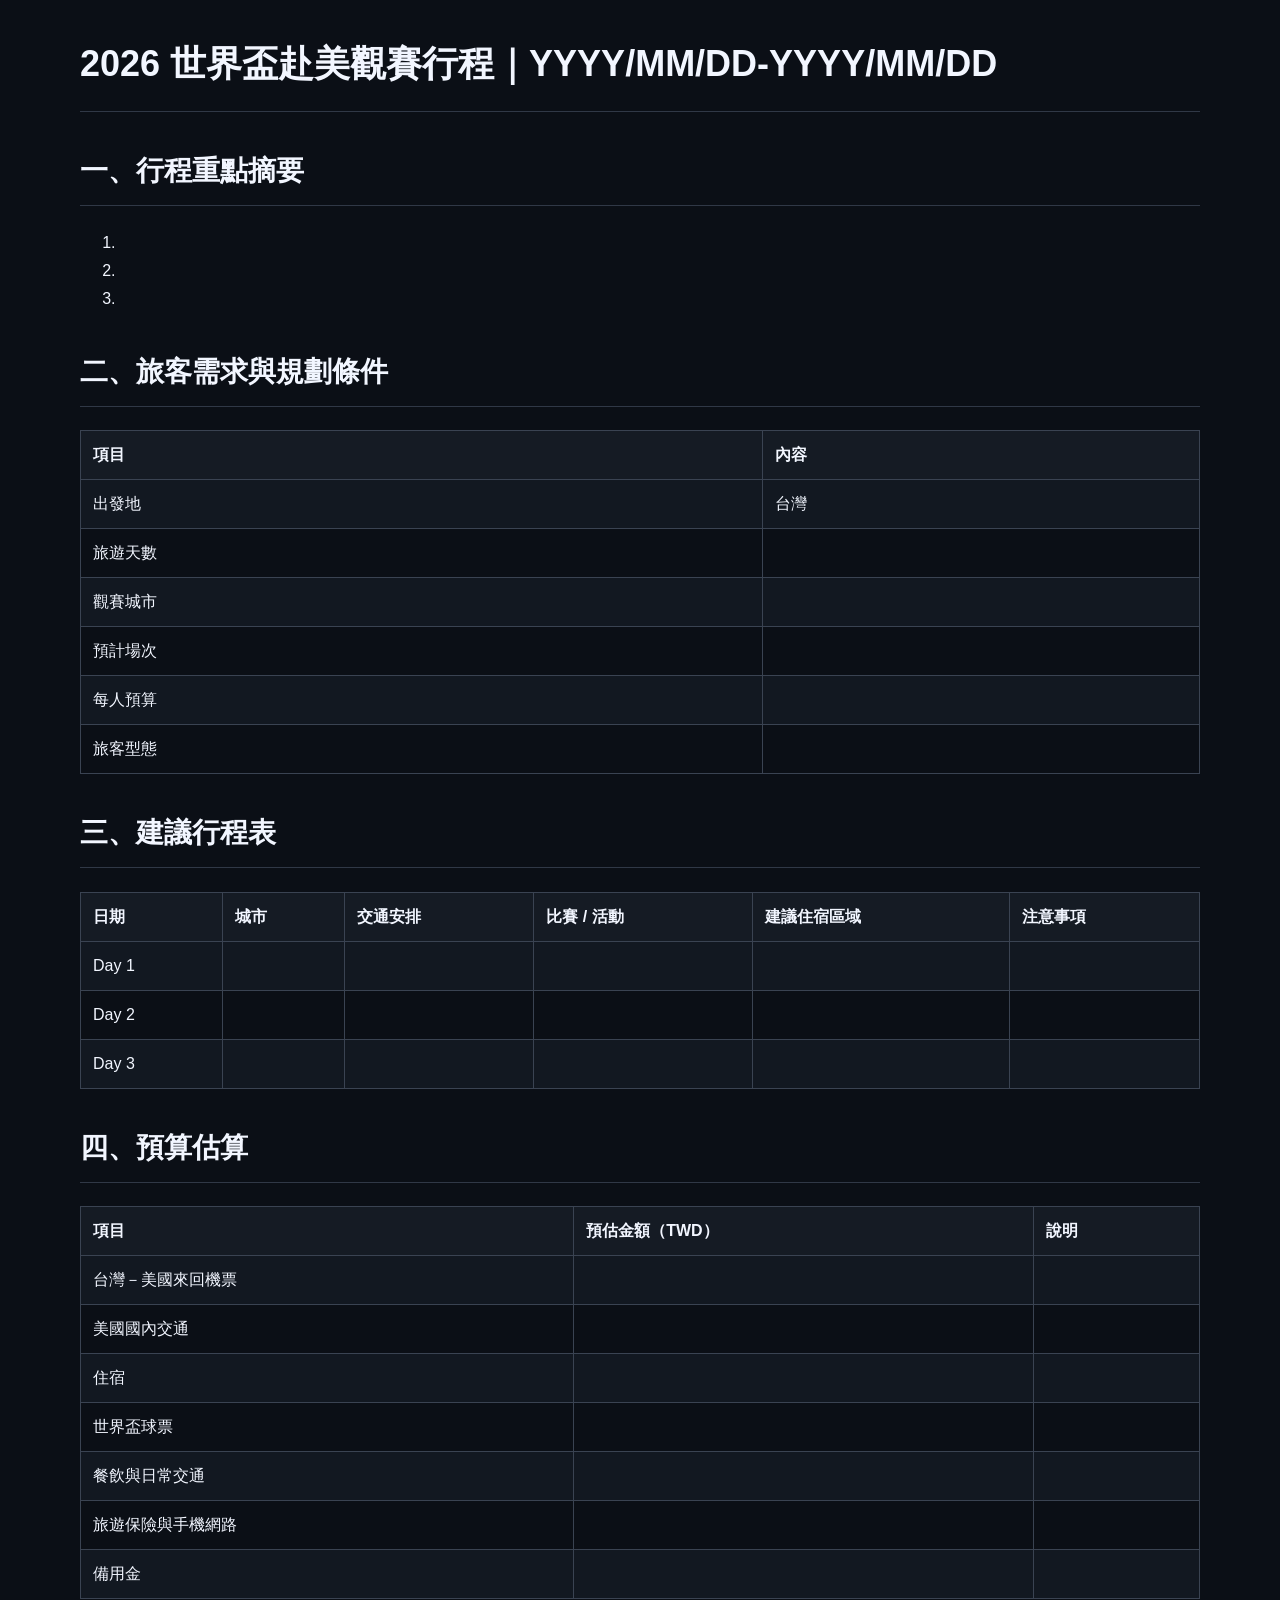
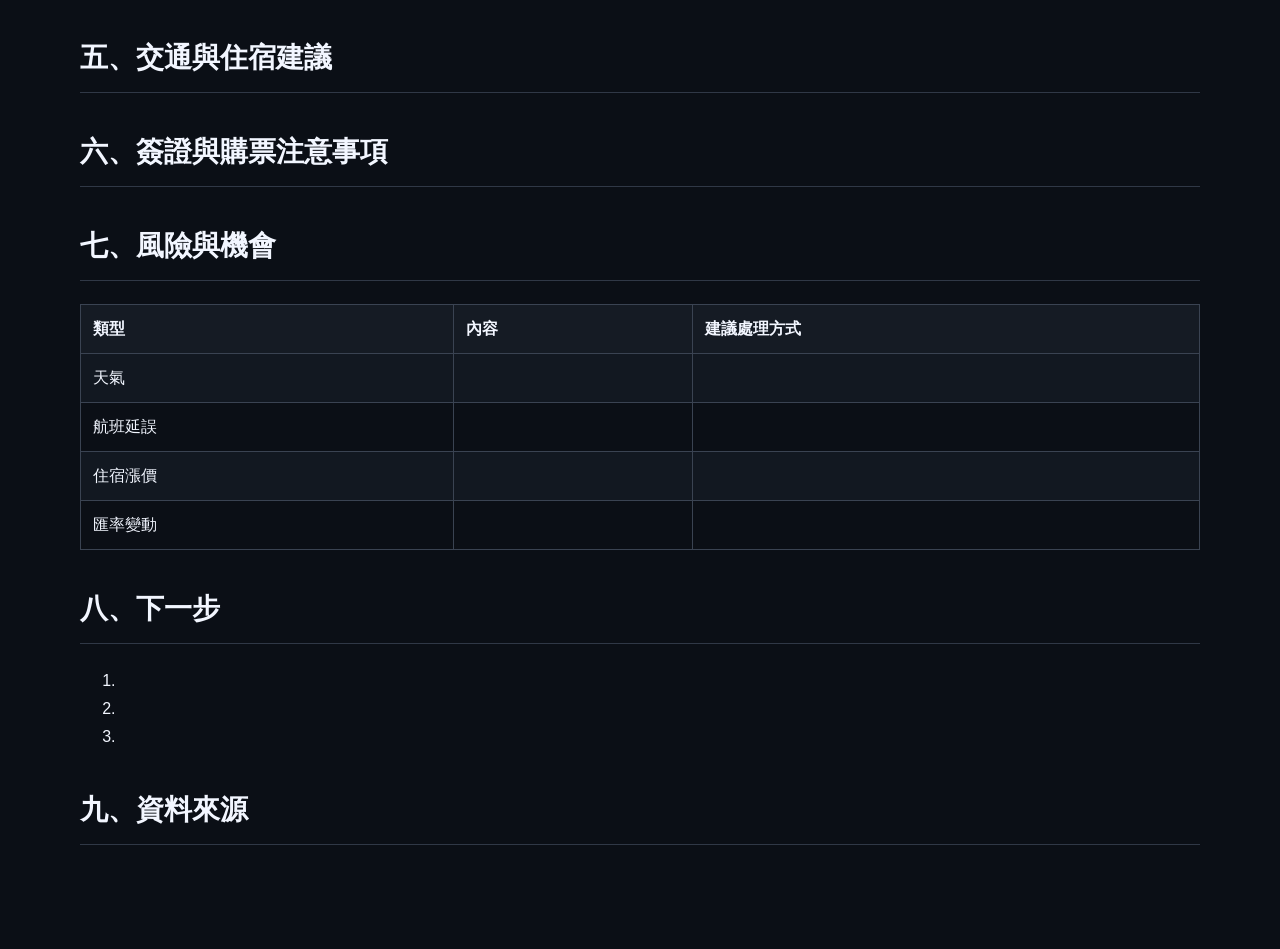
==== references/worldcup-trip-html-template.html @ b1ef3736 "Add files via upload" ====
<!doctype html>
<html lang="zh-Hant-TW">
<head>
  <meta charset="utf-8">
  <meta name="viewport" content="width=device-width, initial-scale=1">
  <title>2026 世界盃台灣球迷行程規劃範本</title>
  <style>
    body {
      margin: 0;
      background: #0b0f16;
      color: #f2f6ff;
      font-family: "Noto Sans TC", "Microsoft JhengHei", sans-serif;
      line-height: 1.75;
    }
    main {
      max-width: 1120px;
      margin: 0 auto;
      padding: 32px 48px 80px;
    }
    h1 {
      font-size: 36px;
      border-bottom: 1px solid #303846;
      padding-bottom: 16px;
      margin: 0 0 24px;
    }
    h2 {
      font-size: 28px;
      border-bottom: 1px solid #303846;
      padding-bottom: 10px;
      margin-top: 34px;
    }
    table {
      border-collapse: collapse;
      width: 100%;
      margin: 18px 0 26px;
    }
    th, td {
      border: 1px solid #3a4352;
      padding: 10px 12px;
      text-align: left;
      vertical-align: top;
    }
    th {
      background: #151b24;
    }
    tr:nth-child(even) td {
      background: #121821;
    }
    .source {
      color: #9ca8ba;
    }
  </style>
</head>
<body>
  <main>
    <h1>2026 世界盃赴美觀賽行程｜YYYY/MM/DD-YYYY/MM/DD</h1>

    <h2>一、行程重點摘要</h2>
    <ol>
      <li></li>
      <li></li>
      <li></li>
    </ol>

    <h2>二、旅客需求與規劃條件</h2>
    <table>
      <tr><th>項目</th><th>內容</th></tr>
      <tr><td>出發地</td><td>台灣</td></tr>
      <tr><td>旅遊天數</td><td></td></tr>
      <tr><td>觀賽城市</td><td></td></tr>
      <tr><td>預計場次</td><td></td></tr>
      <tr><td>每人預算</td><td></td></tr>
      <tr><td>旅客型態</td><td></td></tr>
    </table>

    <h2>三、建議行程表</h2>
    <table>
      <tr><th>日期</th><th>城市</th><th>交通安排</th><th>比賽 / 活動</th><th>建議住宿區域</th><th>注意事項</th></tr>
      <tr><td>Day 1</td><td></td><td></td><td></td><td></td><td></td></tr>
      <tr><td>Day 2</td><td></td><td></td><td></td><td></td><td></td></tr>
      <tr><td>Day 3</td><td></td><td></td><td></td><td></td><td></td></tr>
    </table>

    <h2>四、預算估算</h2>
    <table>
      <tr><th>項目</th><th>預估金額（TWD）</th><th>說明</th></tr>
      <tr><td>台灣－美國來回機票</td><td></td><td></td></tr>
      <tr><td>美國國內交通</td><td></td><td></td></tr>
      <tr><td>住宿</td><td></td><td></td></tr>
      <tr><td>世界盃球票</td><td></td><td></td></tr>
      <tr><td>餐飲與日常交通</td><td></td><td></td></tr>
      <tr><td>旅遊保險與手機網路</td><td></td><td></td></tr>
      <tr><td>備用金</td><td></td><td></td></tr>
    </table>

    <h2>五、交通與住宿建議</h2>
    <p></p>

    <h2>六、簽證與購票注意事項</h2>
    <p></p>

    <h2>七、風險與機會</h2>
    <table>
      <tr><th>類型</th><th>內容</th><th>建議處理方式</th></tr>
      <tr><td>天氣</td><td></td><td></td></tr>
      <tr><td>航班延誤</td><td></td><td></td></tr>
      <tr><td>住宿漲價</td><td></td><td></td></tr>
      <tr><td>匯率變動</td><td></td><td></td></tr>
    </table>

    <h2>八、下一步</h2>
    <ol>
      <li></li>
      <li></li>
      <li></li>
    </ol>

    <h2>九、資料來源</h2>
    <p class="source"></p>
  </main>
</body>
</html>
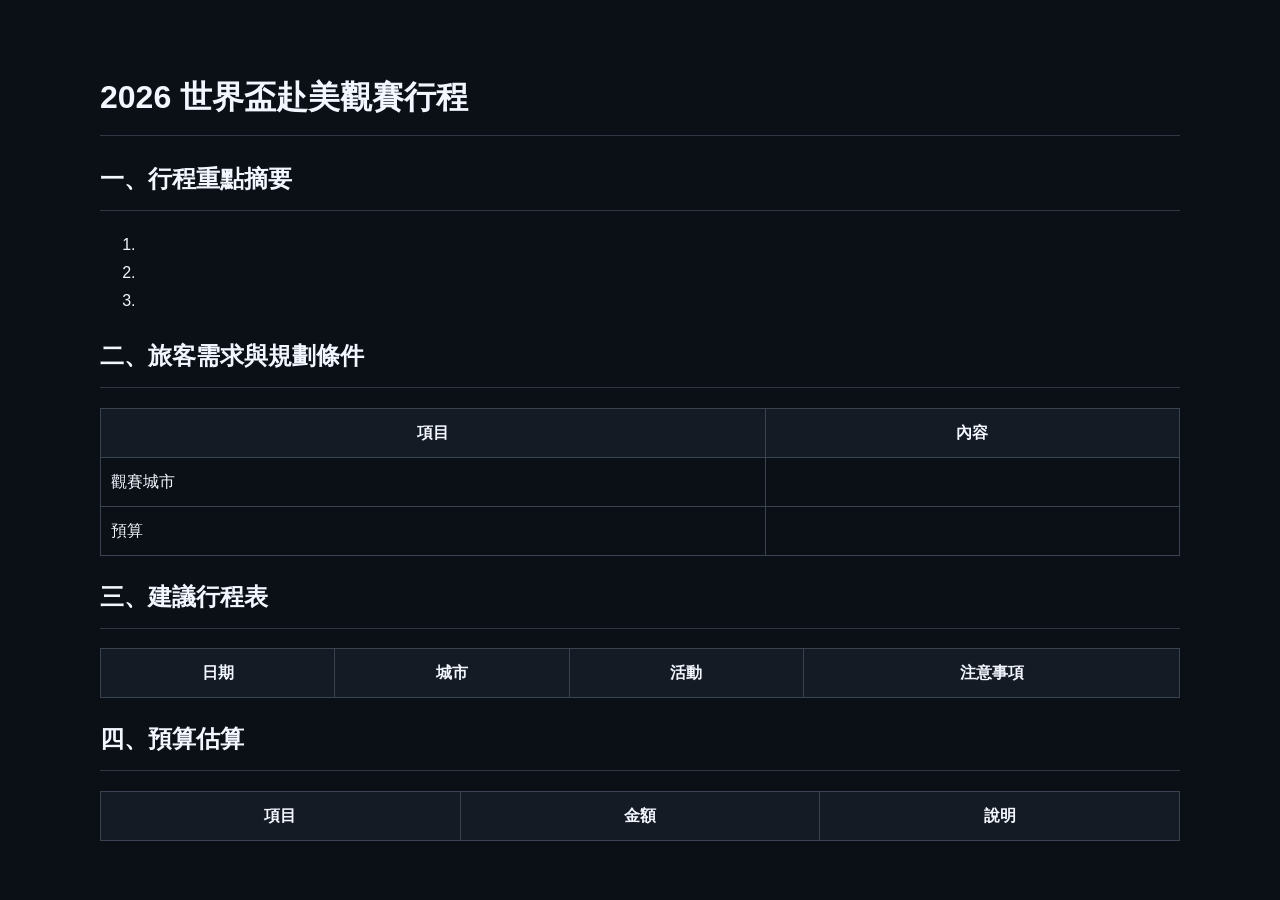
==== commit 08735e9e: "Add files via upload" ====
--- a/references/worldcup-trip-html-template.html
+++ b/references/worldcup-trip-html-template.html
@@ -2,121 +2,27 @@
 <html lang="zh-Hant-TW">
 <head>
   <meta charset="utf-8">
-  <meta name="viewport" content="width=device-width, initial-scale=1">
   <title>2026 世界盃台灣球迷行程規劃範本</title>
   <style>
-    body {
-      margin: 0;
-      background: #0b0f16;
-      color: #f2f6ff;
-      font-family: "Noto Sans TC", "Microsoft JhengHei", sans-serif;
-      line-height: 1.75;
-    }
-    main {
-      max-width: 1120px;
-      margin: 0 auto;
-      padding: 32px 48px 80px;
-    }
-    h1 {
-      font-size: 36px;
-      border-bottom: 1px solid #303846;
-      padding-bottom: 16px;
-      margin: 0 0 24px;
-    }
-    h2 {
-      font-size: 28px;
-      border-bottom: 1px solid #303846;
-      padding-bottom: 10px;
-      margin-top: 34px;
-    }
-    table {
-      border-collapse: collapse;
-      width: 100%;
-      margin: 18px 0 26px;
-    }
-    th, td {
-      border: 1px solid #3a4352;
-      padding: 10px 12px;
-      text-align: left;
-      vertical-align: top;
-    }
-    th {
-      background: #151b24;
-    }
-    tr:nth-child(even) td {
-      background: #121821;
-    }
-    .source {
-      color: #9ca8ba;
-    }
+    body { background: #0b0f16; color: #f2f6ff; font-family: "Microsoft JhengHei", sans-serif; line-height: 1.75; }
+    main { max-width: 1080px; margin: 0 auto; padding: 40px; }
+    h1, h2 { border-bottom: 1px solid #303846; padding-bottom: 10px; }
+    table { width: 100%; border-collapse: collapse; }
+    th, td { border: 1px solid #3a4352; padding: 10px; }
+    th { background: #151b24; }
   </style>
 </head>
 <body>
   <main>
-    <h1>2026 世界盃赴美觀賽行程｜YYYY/MM/DD-YYYY/MM/DD</h1>
-
+    <h1>2026 世界盃赴美觀賽行程</h1>
     <h2>一、行程重點摘要</h2>
-    <ol>
-      <li></li>
-      <li></li>
-      <li></li>
-    </ol>
-
+    <ol><li></li><li></li><li></li></ol>
     <h2>二、旅客需求與規劃條件</h2>
-    <table>
-      <tr><th>項目</th><th>內容</th></tr>
-      <tr><td>出發地</td><td>台灣</td></tr>
-      <tr><td>旅遊天數</td><td></td></tr>
-      <tr><td>觀賽城市</td><td></td></tr>
-      <tr><td>預計場次</td><td></td></tr>
-      <tr><td>每人預算</td><td></td></tr>
-      <tr><td>旅客型態</td><td></td></tr>
-    </table>
-
+    <table><tr><th>項目</th><th>內容</th></tr><tr><td>觀賽城市</td><td></td></tr><tr><td>預算</td><td></td></tr></table>
     <h2>三、建議行程表</h2>
-    <table>
-      <tr><th>日期</th><th>城市</th><th>交通安排</th><th>比賽 / 活動</th><th>建議住宿區域</th><th>注意事項</th></tr>
-      <tr><td>Day 1</td><td></td><td></td><td></td><td></td><td></td></tr>
-      <tr><td>Day 2</td><td></td><td></td><td></td><td></td><td></td></tr>
-      <tr><td>Day 3</td><td></td><td></td><td></td><td></td><td></td></tr>
-    </table>
-
+    <table><tr><th>日期</th><th>城市</th><th>活動</th><th>注意事項</th></tr></table>
     <h2>四、預算估算</h2>
-    <table>
-      <tr><th>項目</th><th>預估金額（TWD）</th><th>說明</th></tr>
-      <tr><td>台灣－美國來回機票</td><td></td><td></td></tr>
-      <tr><td>美國國內交通</td><td></td><td></td></tr>
-      <tr><td>住宿</td><td></td><td></td></tr>
-      <tr><td>世界盃球票</td><td></td><td></td></tr>
-      <tr><td>餐飲與日常交通</td><td></td><td></td></tr>
-      <tr><td>旅遊保險與手機網路</td><td></td><td></td></tr>
-      <tr><td>備用金</td><td></td><td></td></tr>
-    </table>
-
-    <h2>五、交通與住宿建議</h2>
-    <p></p>
-
-    <h2>六、簽證與購票注意事項</h2>
-    <p></p>
-
-    <h2>七、風險與機會</h2>
-    <table>
-      <tr><th>類型</th><th>內容</th><th>建議處理方式</th></tr>
-      <tr><td>天氣</td><td></td><td></td></tr>
-      <tr><td>航班延誤</td><td></td><td></td></tr>
-      <tr><td>住宿漲價</td><td></td><td></td></tr>
-      <tr><td>匯率變動</td><td></td><td></td></tr>
-    </table>
-
-    <h2>八、下一步</h2>
-    <ol>
-      <li></li>
-      <li></li>
-      <li></li>
-    </ol>
-
-    <h2>九、資料來源</h2>
-    <p class="source"></p>
+    <table><tr><th>項目</th><th>金額</th><th>說明</th></tr></table>
   </main>
 </body>
 </html>
